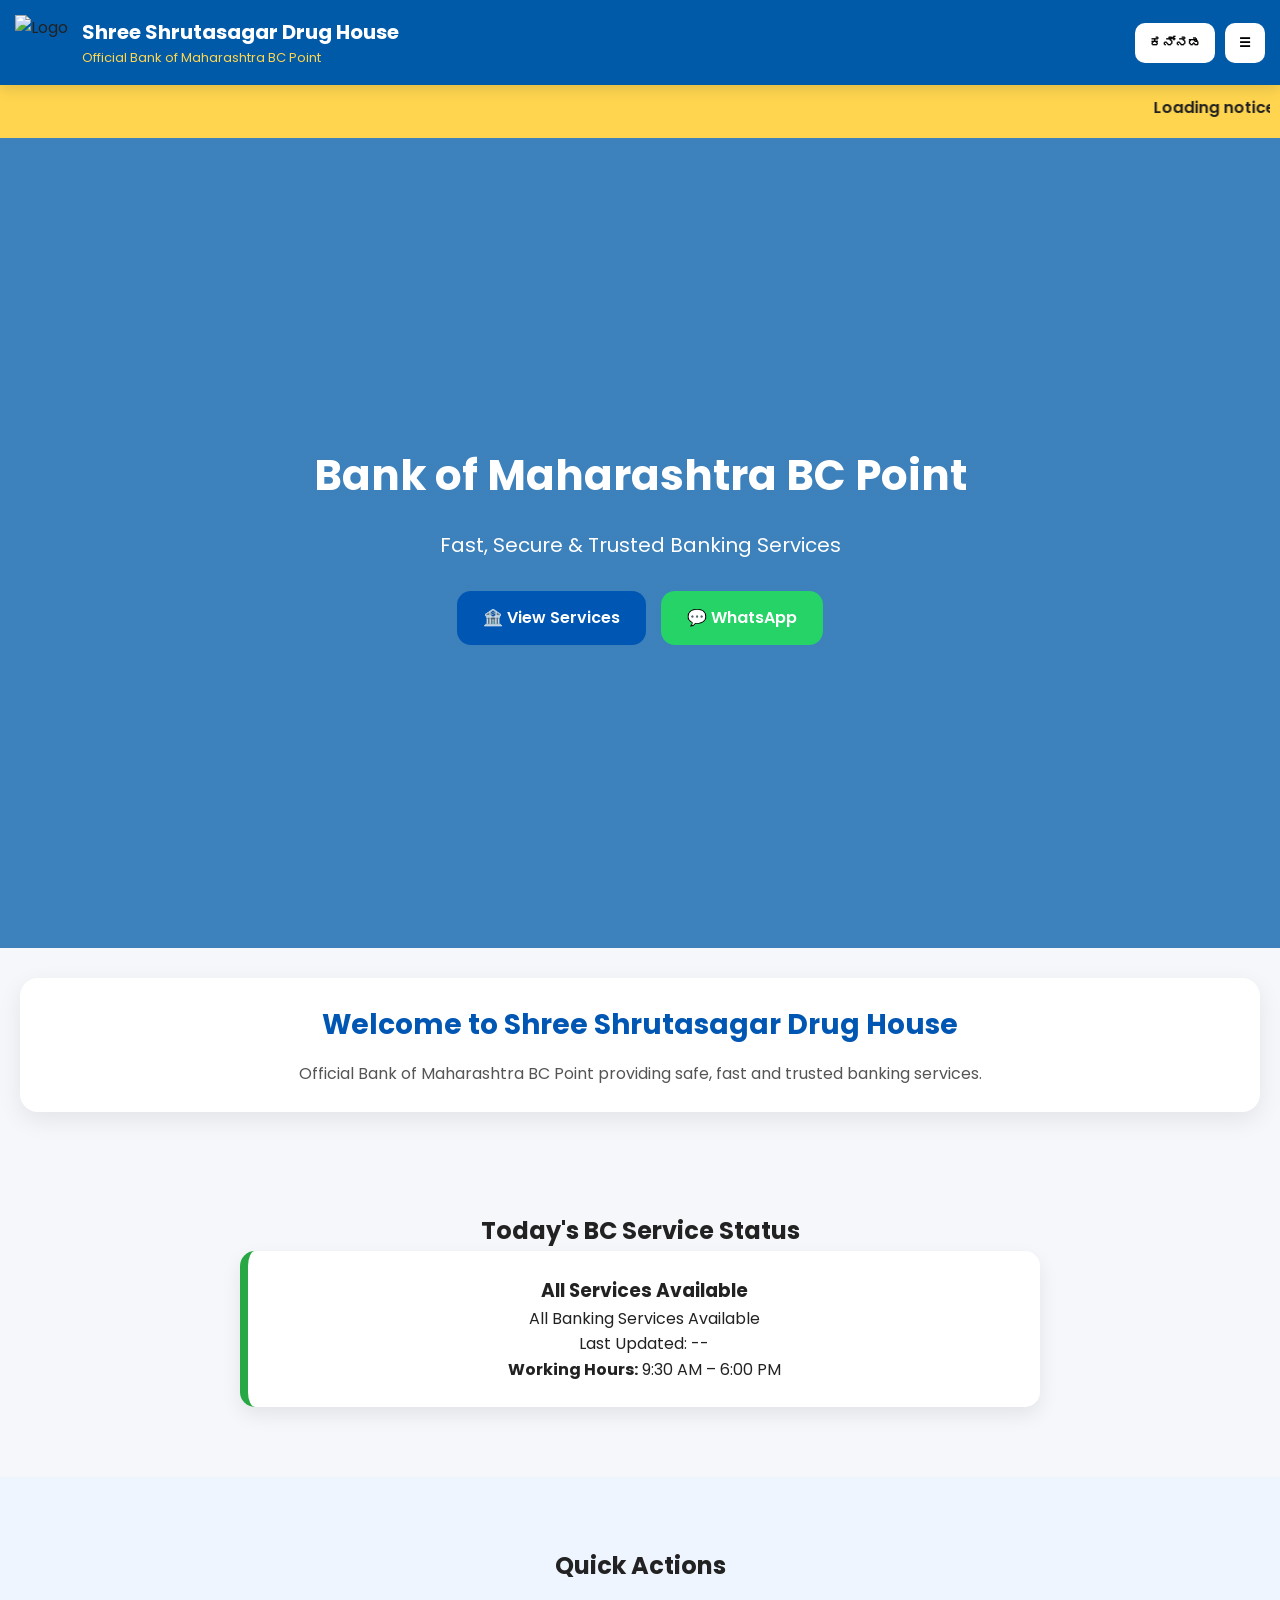
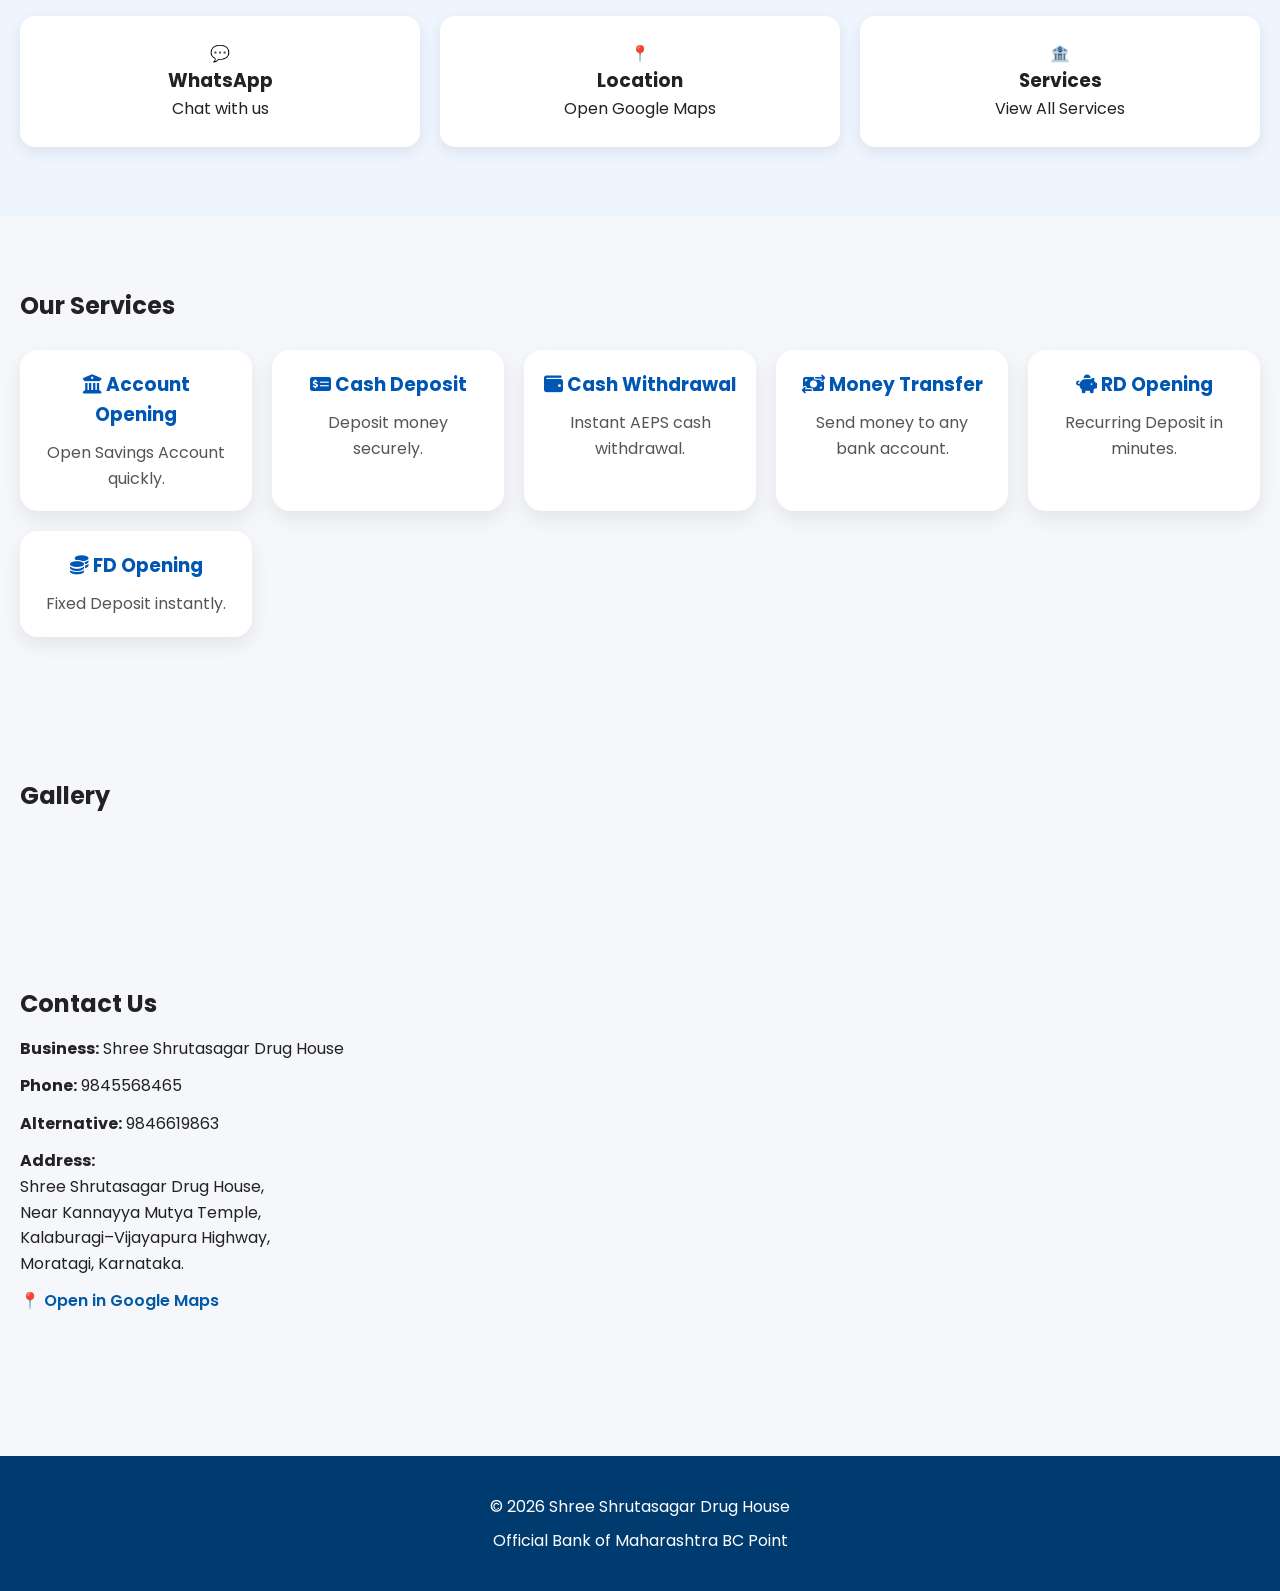
==== index.html @ 3b2e9fdb "Initial commit" ====
<!DOCTYPE html>
<html lang="en">
<head>
    <meta charset="UTF-8">
    <meta name="viewport" content="width=device-width, initial-scale=1.0">
    <title>Shree Shrutasagar Drug House | Official Bank of Maharashtra BC Point</title>
    <link rel="stylesheet" href="https://cdnjs.cloudflare.com/ajax/libs/font-awesome/6.7.2/css/all.min.css">

    <link rel="stylesheet" href="css/style.css">
<link rel="stylesheet" href="css/responsive.css">
<link rel="stylesheet" href="css/animations.css">

    <link rel="preconnect" href="https://fonts.googleapis.com">
    <link href="https://fonts.googleapis.com/css2?family=Poppins:wght@300;400;500;600;700&display=swap" rel="stylesheet">
</head>
<div id="imageModal" class="image-modal">
  <span id="closeImage">&times;</span>
  <img id="modalImage" src="" alt="">
</div>

<body>

<header>

<div class="topbar">

<div class="logo">

<img src="assets/logo/logo.png" alt="Logo">

<div>

<h2>Shree Shrutasagar Drug House</h2>

<p>Official Bank of Maharashtra BC Point</p>

</div>

</div>

<div class="right">

<button id="langBtn">ಕನ್ನಡ | English</button>

<button id="menuBtn">☰</button>

</div>

</div>

<nav id="mobileMenu">

<a href="#home" id="navHome">Home</a>

<a href="#services" id="navServices">Services</a>

<a href="#documents" id="navDocuments">Documents</a>

<a href="#updates" id="navUpdates">Updates</a>

<a href="#gallery" id="navGallery">Gallery</a>

<a href="#contact" id="navContact">Contact</a>

</nav>

</header>

<div class="notice">
    <marquee id="noticeText">Loading notice...</marquee>
</div>

<section id="home" class="hero">

<div class="hero-content">

<h1 id="heroTitle">
Open Your Bank of Maharashtra Account in Minutes
</h1>

<p id="heroSubtitle">
Savings Account • Current Account • RD • FD • AEPS Banking Services
</p>

<div class="hero-buttons">

<a href="#services" class="btn primary">
    🏦 View Services
</a>

<a href="https://wa.me/919845568465" class="btn whatsapp">
    💬 WhatsApp
</a>

</div>

</div>

</div>

</section>
<section class="welcome-card">

<h2 id="welcomeTitle">
Welcome to Shree Shrutasagar Drug House
</h2>

<p id="welcomeText">
Official Bank of Maharashtra BC Point providing safe, fast and trusted banking services.
</p>

</section>
<section class="bc-status" id="status">

<h2 id="statusTitle">Today's BC Service Status</h2>

<div class="status-card available">

<h3 id="currentStatus">Loading...</h3>

<p id="statusMessage">
Loading today's service status...
</p>
<p id="lastUpdated" class="last-updated">
    Last Updated: --
</p>

<p><strong>Working Hours:</strong> 9:30 AM – 6:00 PM</p>

</div>

</section>

<section class="quick-actions">

<h2>Quick Actions</h2>

<div class="action-grid">

<a href="https://wa.me/919845568465" class="action-card">
💬
<h3>WhatsApp</h3>
<p>Chat with us</p>
</a>

<a href="https://share.google/B1UcpadCS4UpgnGR0" class="action-card">
📍
<h3>Location</h3>
<p>Open Google Maps</p>
</a>

<a href="#services" class="action-card">
🏦
<h3>Services</h3>
<p>View All Services</p>
</a>

</div>

</section>

<section id="services">

<h2 id="servicesTitle">Our Services</h2>

<div class="service-grid">

<div class="service-card">
<h3>
    <i class="fa-solid fa-building-columns"></i>
    <span id="accountOpening">Account Opening</span>
</h3>
<p id="accountOpeningDesc">Open Savings Account quickly.</p>
</div>

<div class="service-card">
    <h3>
    <i class="fa-solid fa-money-check-dollar"></i>
    <span id="cashDeposit">Cash Deposit</span>
</h3>
<p id="cashDepositDesc">Deposit money securely.</p>
</div>

<div class="service-card">
<h3>
    <i class="fa-solid fa-wallet"></i>
    <span id="cashWithdrawal">Cash Withdrawal</span>
</h3>
<p id="cashWithdrawalDesc">Instant AEPS cash withdrawal.</p>
</div>

<div class="service-card">
<h3>
    <i class="fa-solid fa-money-bill-transfer"></i>
    <span id="moneyTransfer">Money Transfer</span>
</h3>
<p id="moneyTransferDesc">Transfer money anywhere in India.</p>
</div>

<div class="service-card">
<h3>
    <i class="fa-solid fa-piggy-bank"></i>
    <span id="rdOpening">RD Opening</span>
</h3>
<p id="rdOpeningDesc">Recurring Deposit in minutes.</p>
</div>

<div class="service-card">
<h3>
    <i class="fa-solid fa-coins"></i>
    <span id="fdOpening">FD Opening</span>
</h3>
<p id="fdOpeningDesc">Fixed Deposit instantly.</p>
</div>

</div>

</section>

<section id="gallery">
    <h2>Gallery</h2>

    <div class="gallery-grid" id="galleryList">
        <!-- Images will load automatically -->
    </div>
</section>

</section>

<section id="contact">

<h2>Contact Us</h2>

<p><strong>Business:</strong> Shree Shrutasagar Drug House</p>

<p><strong>Phone:</strong> 9845568465</p>

<p><strong>Alternative:</strong> 9846619863</p>

<p><strong>Address:</strong><br>
Shree Shrutasagar Drug House,<br>
Near Kannayya Mutya Temple,<br>
Kalaburagi–Vijayapura Highway,<br>
Moratagi, Karnataka.
</p>

<p>
<a href="https://share.google/B1UcpadCS4UpgnGR0" target="_blank">
📍 Open in Google Maps
</a>
</p>

</section>

<footer>

<p>
© 2026 Shree Shrutasagar Drug House
</p>

<p>
Official Bank of Maharashtra BC Point
</p>

</footer>
<!-- Status Alert Popup -->
<div id="statusPopup" class="status-popup hidden">
    <div class="status-popup-box">
        <h2 id="popupTitle">Status Update</h2>
        <p id="popupMessage">Loading...</p>

        <button id="closePopupBtn">
            OK
        </button>
    </div>
</div>
<script src="js/cloudinary.js"></script>
<script src="js/app.js"></script>
<script type="module" src="js/index.js"></script>
<script type="module" src="js/gallery.js"></script>
<script src="js/language.js"></script>

</body>

</html>
---- css/style.css ----
/* ========= RESET ========= */

*{
margin:0;
padding:0;
box-sizing:border-box;
font-family:'Poppins',sans-serif;
}

html{
scroll-behavior:smooth;
}

body{
background:#f5f7fb;
color:#222;
line-height:1.6;
}

/* ========= CONTAINER ========= */

.container{
width:92%;
max-width:1200px;
margin:auto;
}

/* ========= HEADER ========= */

header{
position:sticky;
top:0;
z-index:1000;
background:#005AA7;
box-shadow:0 2px 15px rgba(0,0,0,.15);
}

.topbar{
display:flex;
justify-content:space-between;
align-items:center;
padding:15px;
}

.logo{
display:flex;
align-items:center;
gap:12px;
}

.logo img{
width:55px;
height:55px;
object-fit:contain;
}

.logo h2{
color:white;
font-size:20px;
font-weight:700;
}

.logo p{
color:#FFD54F;
font-size:13px;
}

.right{
display:flex;
gap:10px;
align-items:center;
}

#langBtn,
#menuBtn{

background:white;
border:none;
padding:10px 14px;
border-radius:10px;
cursor:pointer;
font-weight:600;

}

#mobileMenu{

display:none;
background:#004B8D;

}

#mobileMenu a{

display:block;
padding:16px;
color:white;
text-decoration:none;
border-bottom:1px solid rgba(255,255,255,.1);

}

#mobileMenu a:hover{

background:#0069C0;

}

/* ========= NOTICE ========= */

.notice{

background:#FFD54F;
padding:10px;
font-weight:600;

}
/* ========= HERO ========= */

.hero{
background:linear-gradient(rgba(0,90,167,.75),rgba(0,90,167,.75)),
url("../assets/banners/hero.jpg");
background-size:cover;
background-position:center;
min-height:90vh;
display:flex;
align-items:center;
justify-content:center;
text-align:center;
padding:30px;
}

.hero-content{
max-width:800px;
color:#fff;
}

.hero h1{
font-size:42px;
margin-bottom:20px;
font-weight:700;
}

.hero p{
font-size:20px;
margin-bottom:30px;
}

.hero-buttons{
display:flex;
justify-content:center;
gap:15px;
flex-wrap:wrap;
}

.btn{
display:inline-block;
padding:14px 30px;
border-radius:10px;
background:#FFD54F;
color:#000;
text-decoration:none;
font-weight:600;
transition:.3s;
}

.btn:hover{
transform:translateY(-3px);
}

.whatsapp{
background:#25D366;
color:#fff;
}

/* ========= BC STATUS ========= */

.bc-status{
padding:70px 20px;
text-align:center;
}

.status-card{
max-width:800px;
margin:auto;
padding:25px;
border-radius:15px;
background:#fff;
box-shadow:0 8px 20px rgba(0,0,0,.08);
}

.available{
border-left:8px solid #28a745;
}

/* ========= QUICK ACTIONS ========= */

.quick-actions{
padding:70px 20px;
background:#eef5ff;
text-align:center;
}

.action-grid{
display:grid;
grid-template-columns:repeat(auto-fit,minmax(180px,1fr));
gap:20px;
margin-top:30px;
}

.action-card{
background:#fff;
padding:25px;
border-radius:15px;
text-decoration:none;
color:#222;
box-shadow:0 5px 15px rgba(0,0,0,.08);
transition:.3s;
}

.action-card:hover{
transform:translateY(-5px);
}

/* ========= SERVICES ========= */

#services{
padding:70px 20px;
}

.service-grid{
display:grid;
grid-template-columns:repeat(auto-fit,minmax(220px,1fr));
gap:20px;
margin-top:30px;
}

.service-card{
background:#fff;
padding:25px;
border-radius:15px;
text-align:center;
box-shadow:0 5px 15px rgba(0,0,0,.08);
transition:.3s;
}

.service-card:hover{
transform:translateY(-5px);
}
/* ========= DOCUMENTS ========= */

#documents,
#updates,
#gallery,
#contact{
padding:70px 20px;
}

.document-grid{
display:grid;
grid-template-columns:repeat(auto-fit,minmax(250px,1fr));
gap:20px;
margin-top:30px;
}

.document-card,
.update-card{
background:#fff;
padding:25px;
border-radius:15px;
box-shadow:0 5px 15px rgba(0,0,0,.08);
}

.document-card ul{
margin-top:15px;
padding-left:20px;
}

.document-card li{
margin:8px 0;
}

/* ========= GALLERY ========= */

.gallery-grid{
display:grid;
grid-template-columns:repeat(auto-fit,minmax(220px,1fr));
gap:20px;
margin-top:30px;
}

.gallery-grid img{
    width:100%;
    height:auto;
    max-height:500px;
    object-fit:contain;
    border-radius:15px;
    box-shadow:0 5px 15px rgba(0,0,0,.1);
    display:block;
}

/* ========= CONTACT ========= */

#contact p{
margin:12px 0;
}

#contact a{
color:#005AA7;
font-weight:600;
text-decoration:none;
}

/* ========= FOOTER ========= */

footer{
background:#003B70;
color:#fff;
text-align:center;
padding:30px 20px;
margin-top:60px;
}

footer p{
margin:8px 0;
}
.status-green{
    border-left:8px solid #22c55e;
}

.status-yellow{
    border-left:8px solid #facc15;
}

.status-red{
    border-left:8px solid #ef4444;
}

.status-darkred{
    border-left:8px solid #991b1b;
}
.status-blue{
    border-left:8px solid #2563eb;
    background:#eff6ff;
}
/* ===== Status Popup ===== */

.status-popup{
    position:fixed;
    top:0;
    left:0;
    width:100%;
    height:100%;
    background:rgba(0,0,0,.45);
    display:flex;
    justify-content:center;
    align-items:center;
    z-index:9999;
}

.hidden{
    display:none;
}

.status-popup-box{
    width:90%;
    max-width:420px;
    background:#fff;
    border-radius:16px;
    padding:25px;
    text-align:center;
    box-shadow:0 15px 40px rgba(0,0,0,.25);
    animation:popup .3s ease;
}

.status-popup-box h2{
    margin-bottom:12px;
    color:#0b5ed7;
}

.status-popup-box p{
    line-height:1.6;
    margin-bottom:20px;
}

.status-popup-box button{
    background:#0b5ed7;
    color:#fff;
    border:none;
    padding:12px 24px;
    border-radius:10px;
    cursor:pointer;
    font-size:16px;
}

.status-popup-box button:hover{
    opacity:.9;
}

@keyframes popup{
    from{
        transform:scale(.8);
        opacity:0;
    }
    to{
        transform:scale(1);
        opacity:1;
    }
}
.image-modal{
    display:none;
    position:fixed;
    inset:0;
    background:rgba(0,0,0,.9);
    z-index:9999;
    justify-content:center;
    align-items:center;
}

.image-modal img{
    max-width:95%;
    max-height:95%;
    border-radius:10px;
}

#closeImage{
    position:absolute;
    top:20px;
    right:25px;
    color:#fff;
    font-size:40px;
    cursor:pointer;
}
.hero-buttons{
    display:flex;
    gap:15px;
    justify-content:center;
    flex-wrap:wrap;
    margin-top:25px;
}

.btn{
    display:inline-block;
    padding:14px 26px;
    border-radius:14px;
    text-decoration:none;
    font-weight:600;
    transition:.3s;
}

.primary{
    background:#0056b3;
    color:#fff;
}

.whatsapp{
    background:#25D366;
    color:#fff;
}

.btn:hover{
    transform:translateY(-3px);
    box-shadow:0 10px 25px rgba(0,0,0,.15);
}
.welcome-card{
    background:#ffffff;
    margin:30px 20px;
    padding:25px;
    border-radius:18px;
    text-align:center;
    box-shadow:0 8px 25px rgba(0,0,0,.08);
}

.welcome-card h2{
    color:#0056b3;
    margin-bottom:12px;
    font-size:28px;
}

.welcome-card p{
    color:#555;
    line-height:1.7;
    font-size:16px;
}
.service-grid{
display:grid;
grid-template-columns:repeat(auto-fit,minmax(220px,1fr));
gap:20px;
margin-top:25px;
}

.service-card{
background:#fff;
padding:20px;
border-radius:18px;
box-shadow:0 8px 20px rgba(0,0,0,.08);
transition:.3s;
}

.service-card:hover{
transform:translateY(-6px);
}

.service-card h3{
color:#0056b3;
margin-bottom:10px;
}

.service-card p{
color:#555;
line-height:1.6;
}
.change-password-card{
    background:#fff;
    padding:20px;
    border-radius:12px;
    margin-top:25px;
}

.change-password-card input{
    width:100%;
    padding:12px;
    margin:12px 0;
}

.change-password-card button{
    width:100%;
    padding:12px;
    background:#0d6efd;
    color:#fff;
    border:none;
    border-radius:8px;
    cursor:pointer;
}

#logoutBtn{
    background:#dc3545;
    color:#fff;
    border:none;
    padding:10px 18px;
    border-radius:8px;
    cursor:pointer;
}
---- css/responsive.css ----
/* Mobile */

@media (max-width:768px){

.topbar{
padding:12px;
}

.logo h2{
font-size:18px;
}

.logo p{
font-size:11px;
}

.hero h1{
font-size:32px;
}

.hero p{
font-size:17px;
}

.hero-buttons{
flex-direction:column;
}

.btn{
width:100%;
max-width:300px;
margin:auto;
}

.action-grid,
.service-grid,
.document-grid,
.gallery-grid{
grid-template-columns:1fr;
}

.status-card{
padding:20px;
}

}
---- css/animations.css ----
*{
transition:.3s ease;
}

.service-card:hover,
.action-card:hover,
.document-card:hover,
.update-card:hover{

transform:translateY(-6px);

}

.btn:hover{

transform:scale(1.05);

}

.gallery-grid img:hover{

transform:scale(1.03);

}
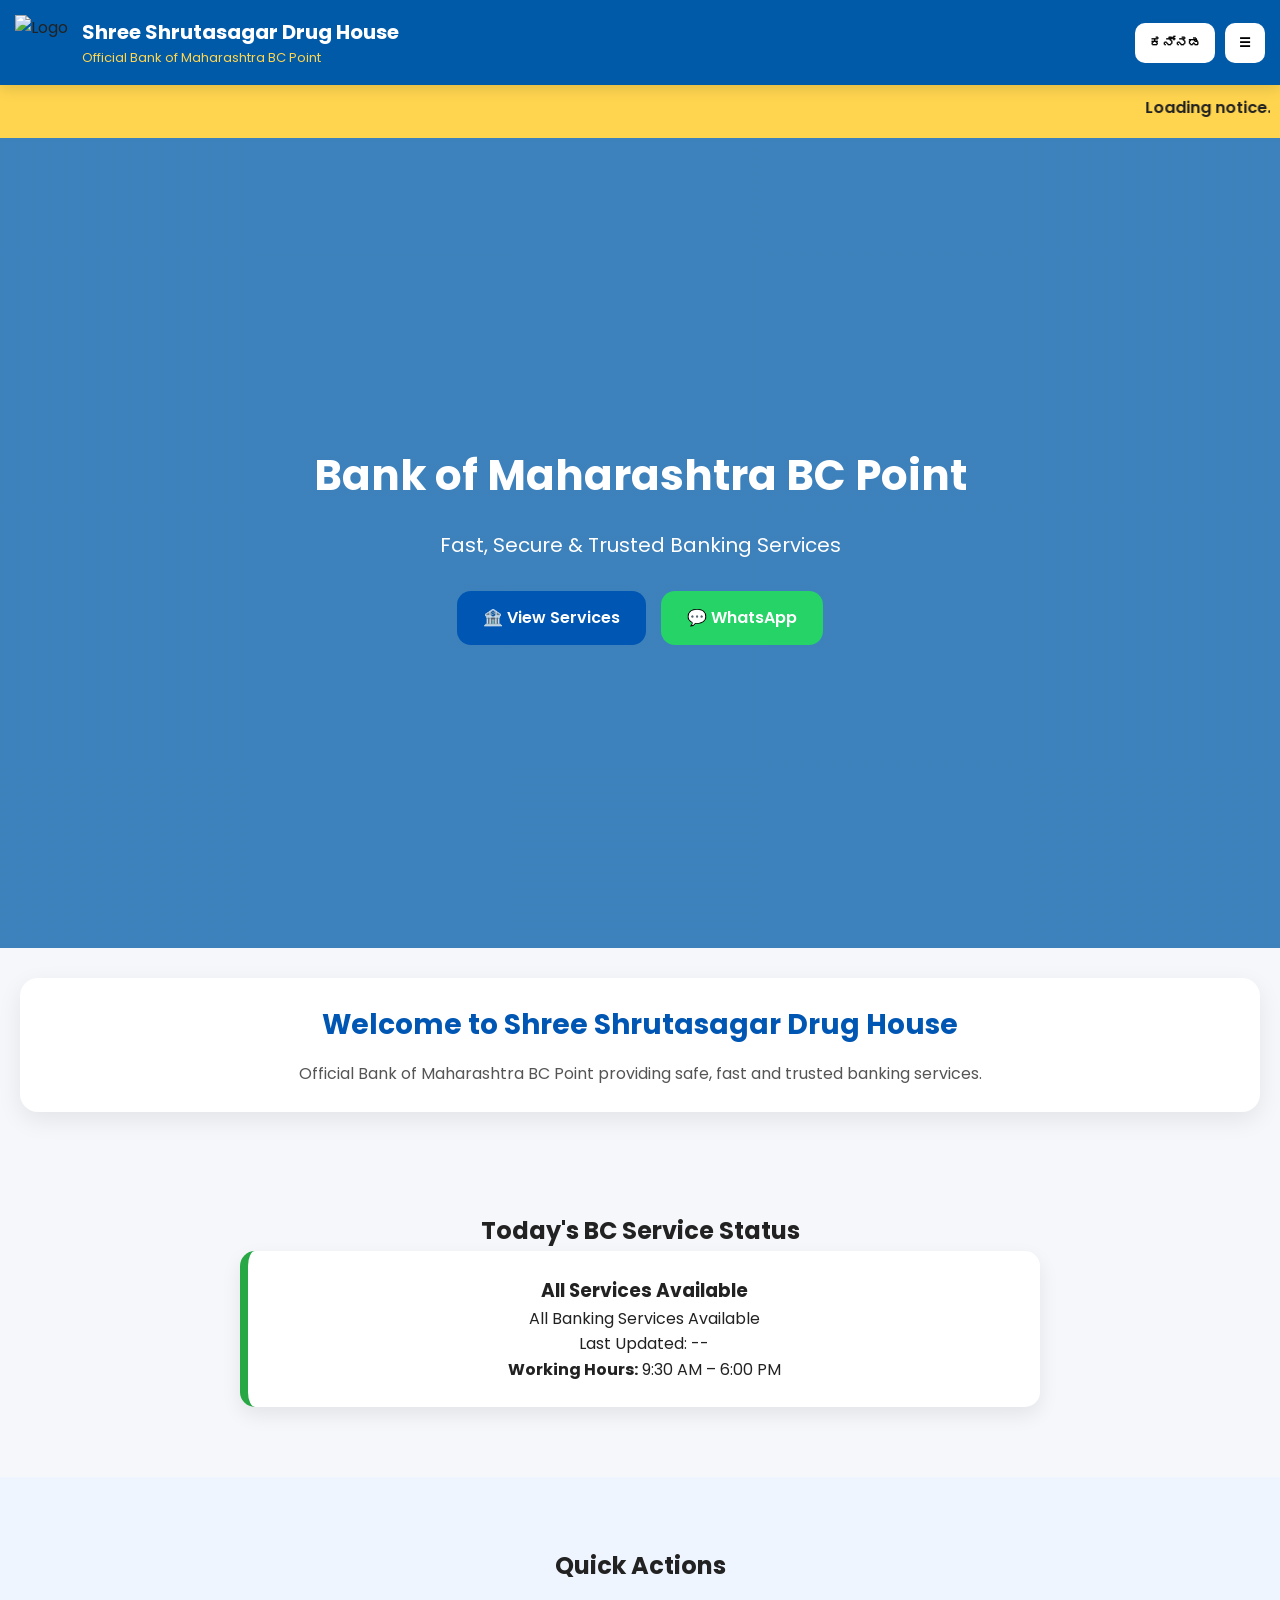
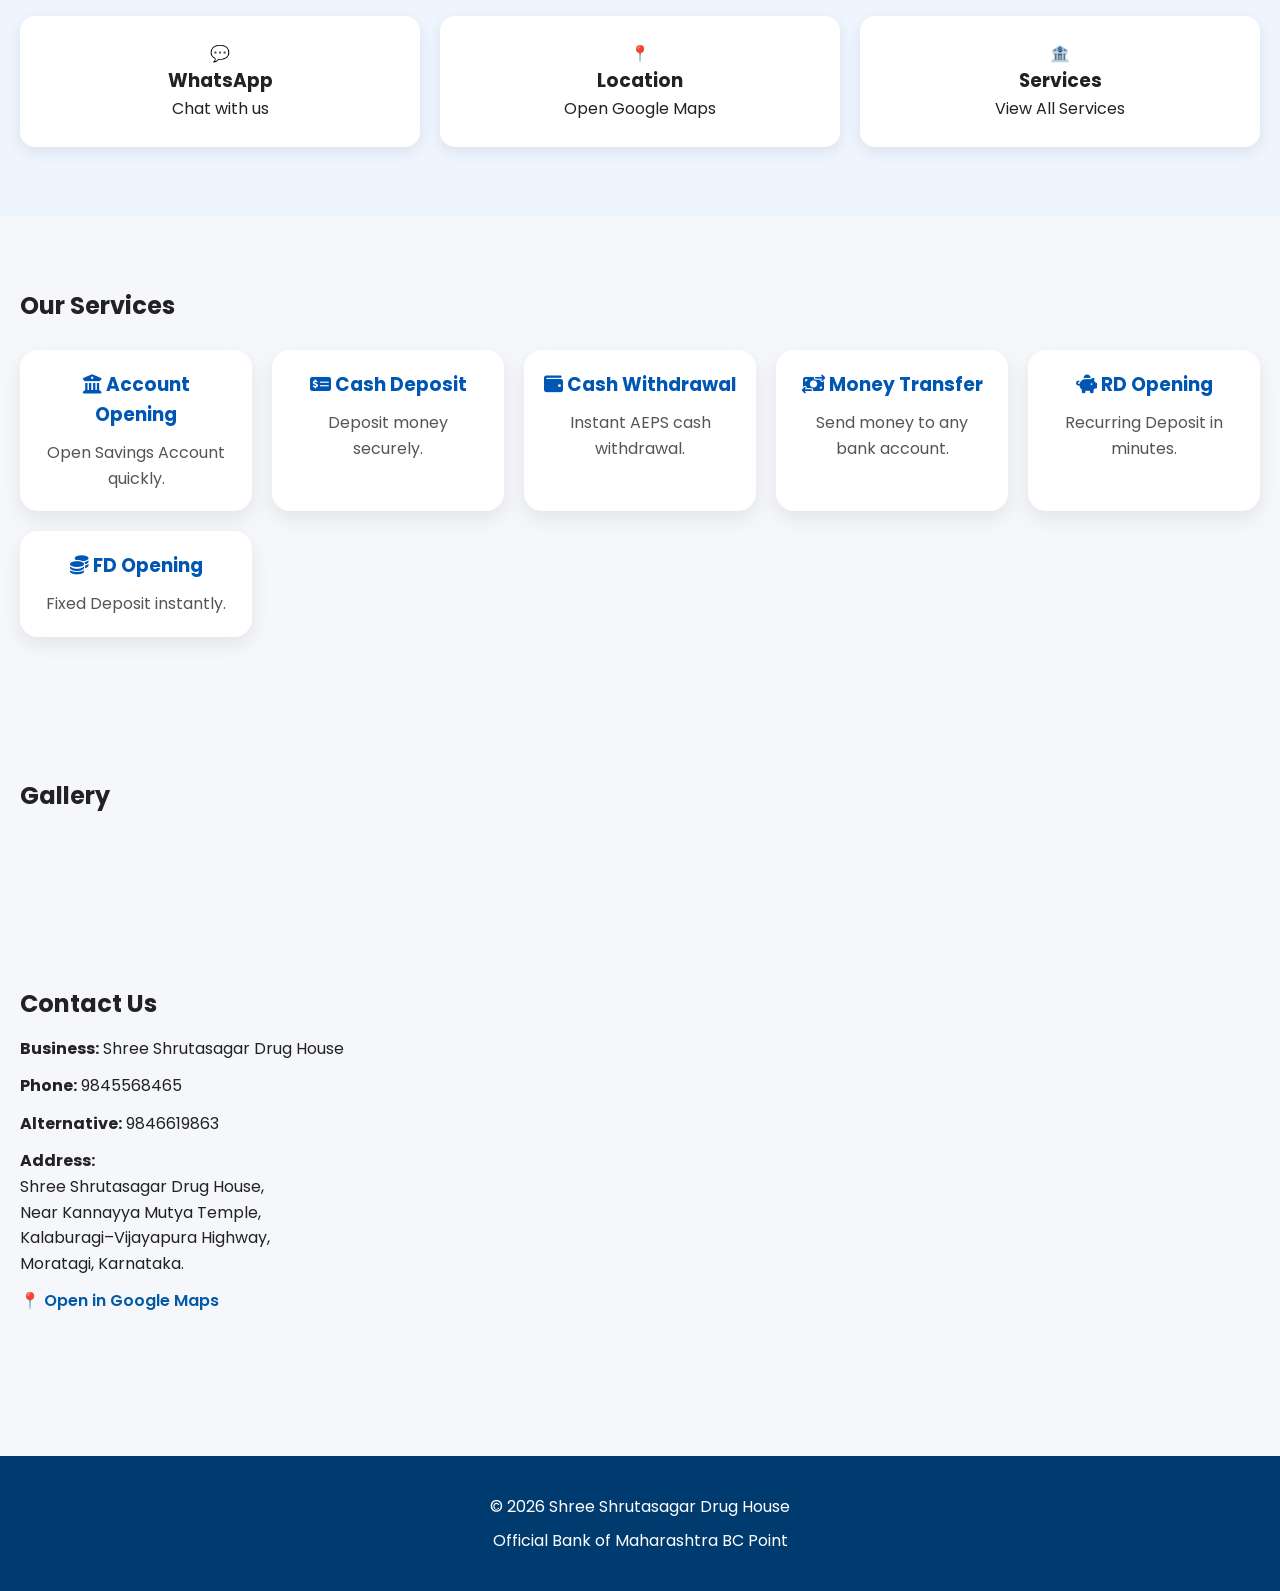
==== commit 3c577565: "Added PWA support" ====
--- a/index.html
+++ b/index.html
@@ -12,6 +12,9 @@
 
     <link rel="preconnect" href="https://fonts.googleapis.com">
     <link href="https://fonts.googleapis.com/css2?family=Poppins:wght@300;400;500;600;700&display=swap" rel="stylesheet">
+    <link rel="manifest" href="manifest.json">
+<meta name="theme-color" content="#0056b3">
+<link rel="apple-touch-icon" href="assets/logo/icon-192.png">
 </head>
 <div id="imageModal" class="image-modal">
   <span id="closeImage">&times;</span>
@@ -279,7 +282,15 @@
 <script type="module" src="js/index.js"></script>
 <script type="module" src="js/gallery.js"></script>
 <script src="js/language.js"></script>
-
+<script>
+if ("serviceWorker" in navigator) {
+  window.addEventListener("load", () => {
+    navigator.serviceWorker.register("service-worker.js")
+      .then(() => console.log("Service Worker Registered"))
+      .catch(err => console.log("Service Worker Error:", err));
+  });
+}
+</script>
 </body>
 
 </html>
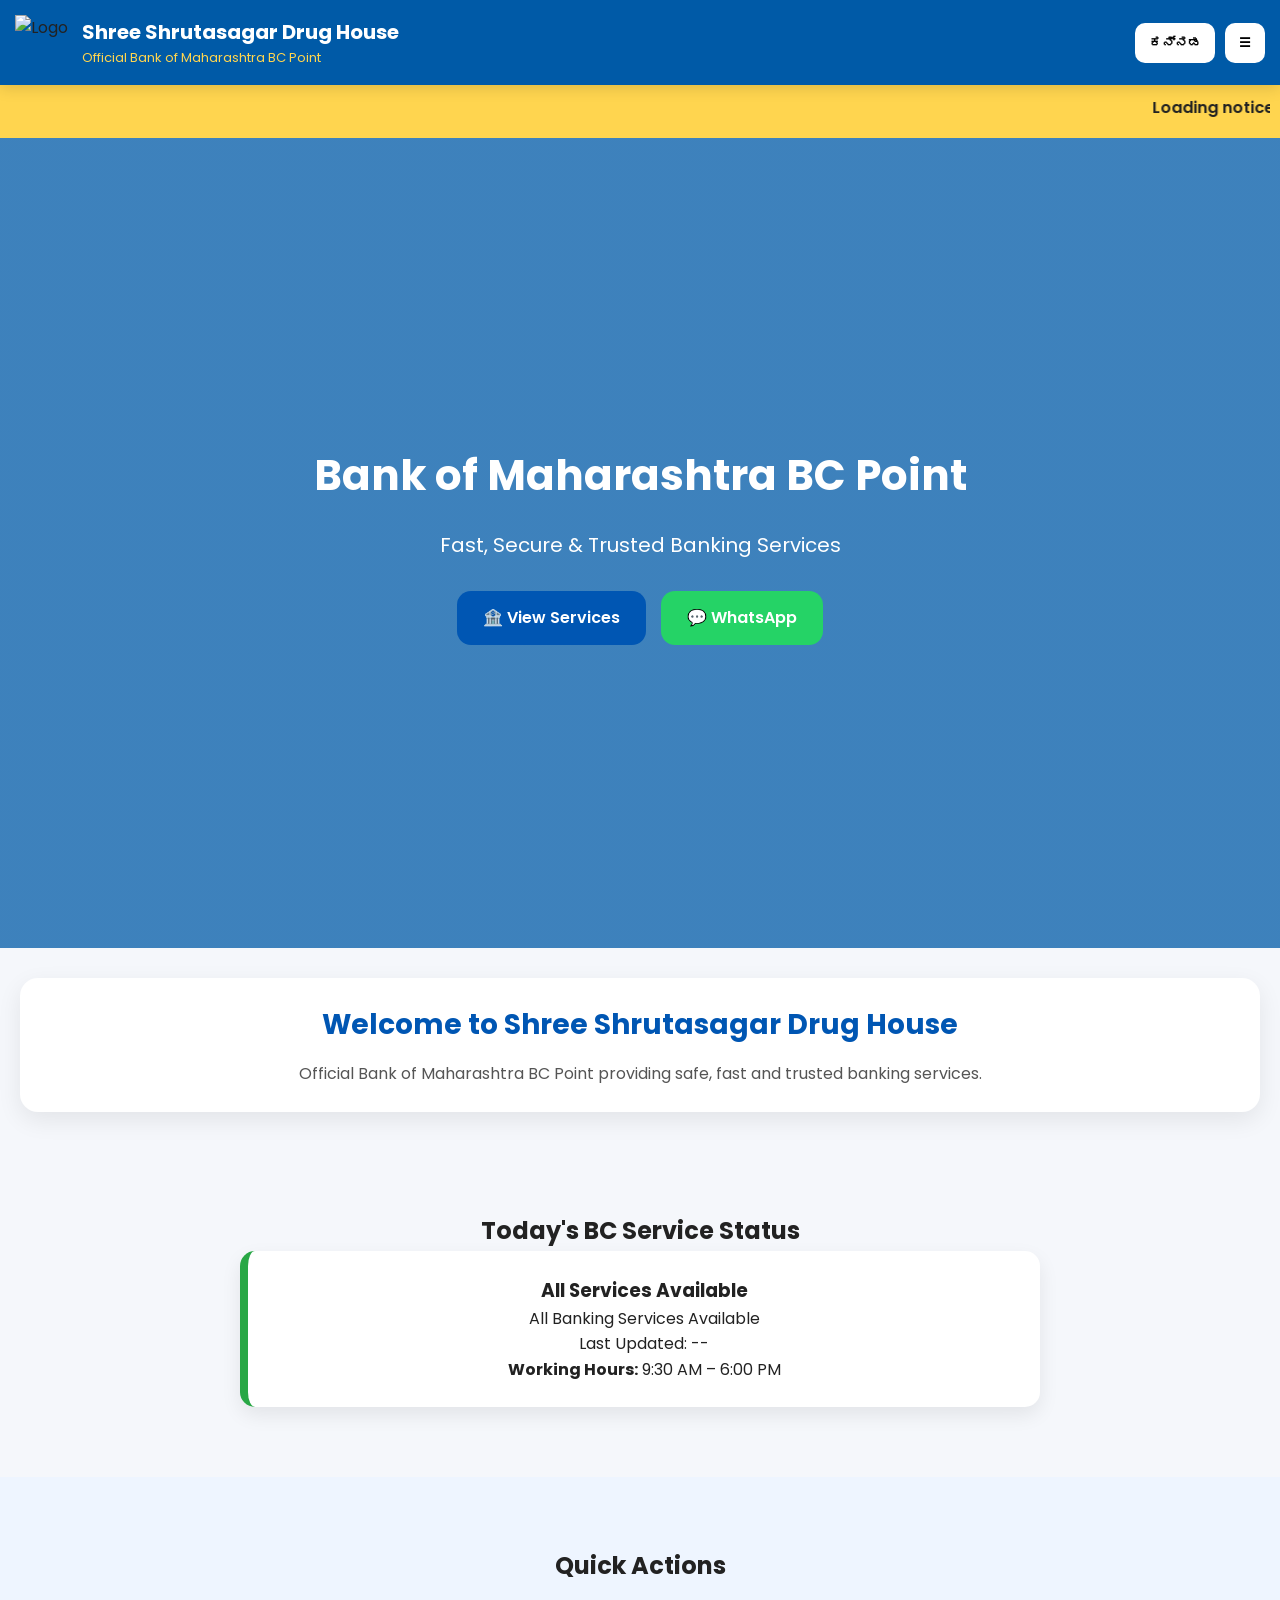
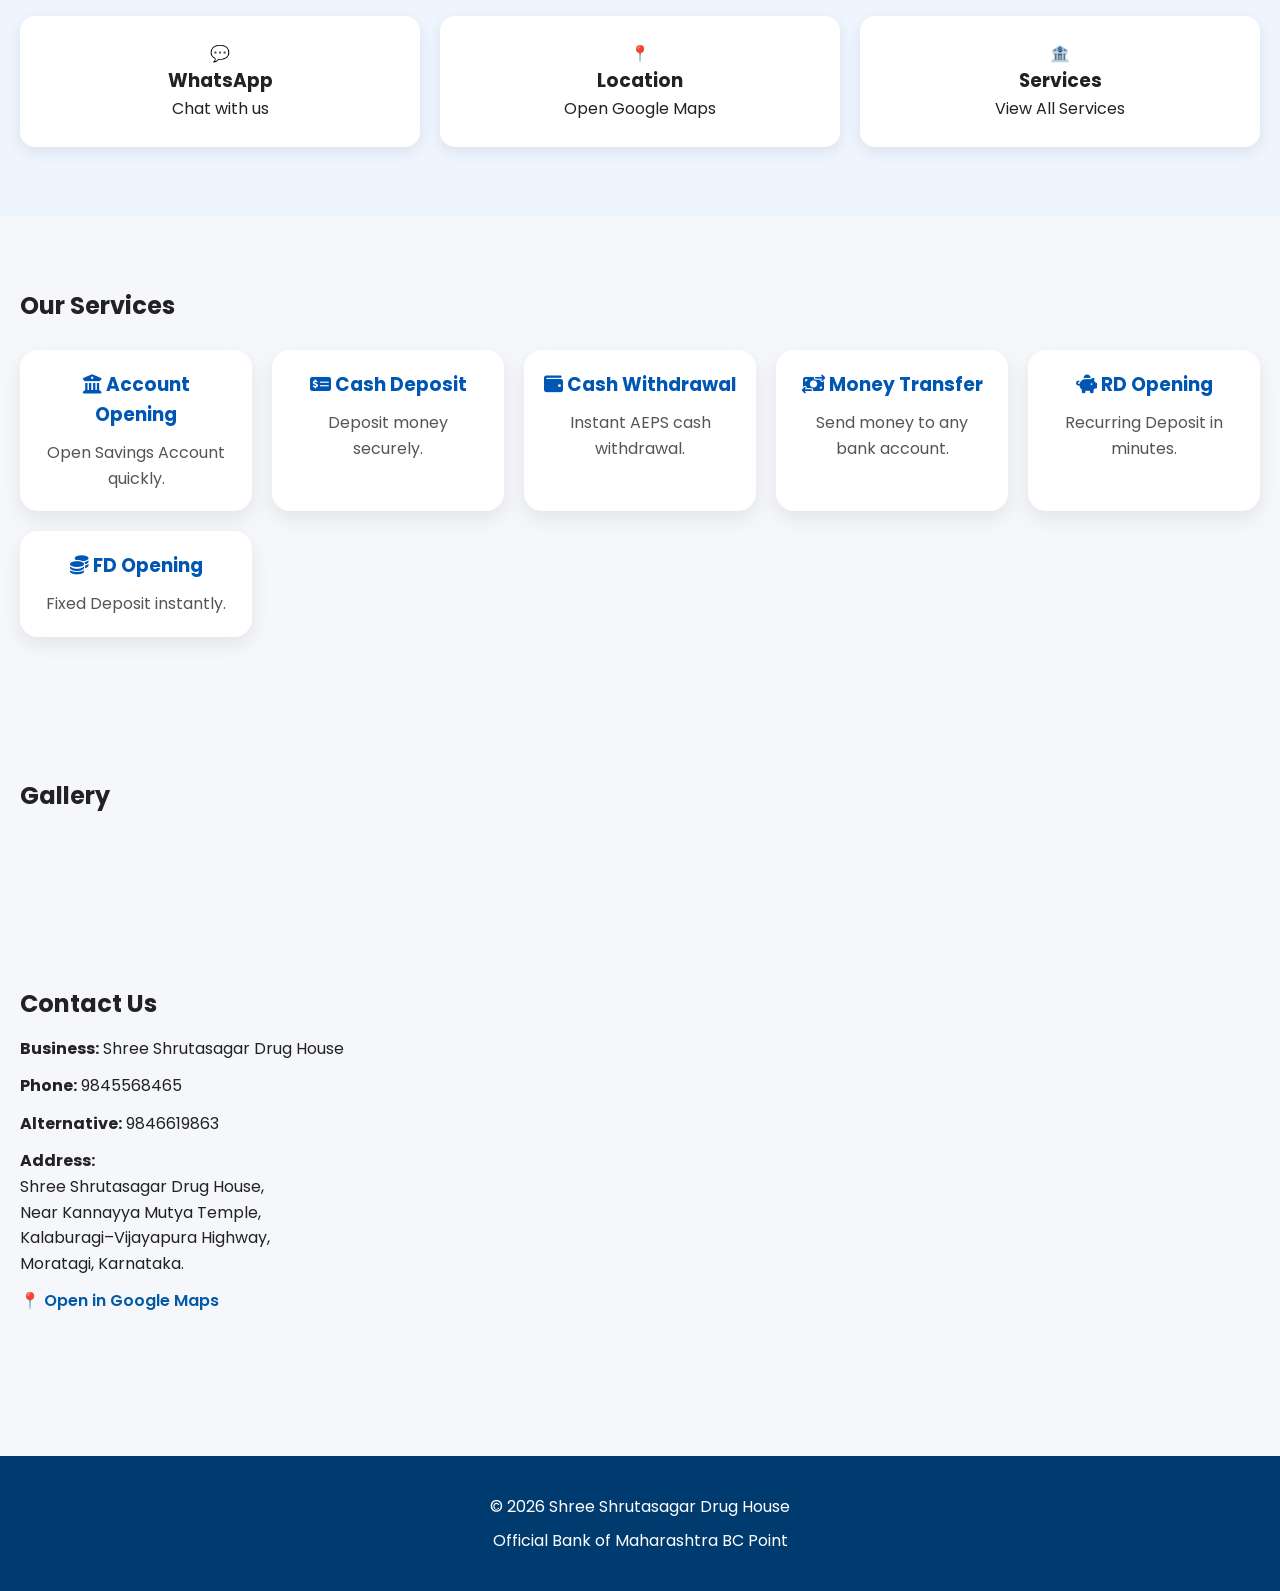
==== commit fb003211: "Added editable website settings" ====
--- a/index.html
+++ b/index.html
@@ -104,13 +104,9 @@
 </section>
 <section class="welcome-card">
 
-<h2 id="welcomeTitle">
-Welcome to Shree Shrutasagar Drug House
-</h2>
-
-<p id="welcomeText">
-Official Bank of Maharashtra BC Point providing safe, fast and trusted banking services.
-</p>
+<h2 id="welcomeTitle"></h2>
+
+<p id="welcomeText"></p>
 
 </section>
 <section class="bc-status" id="status">
@@ -291,6 +287,13 @@
   });
 }
 </script>
+<script>
+document.getElementById("welcomeTitle").textContent =
+localStorage.getItem("siteName") || "Welcome to Shree Shrutasagar Drug House";
+
+document.getElementById("welcomeText").textContent =
+localStorage.getItem("siteSubtitle") || "Official Bank of Maharashtra BC Point providing safe, fast and trusted banking services.";
+</script>
 </body>
 
 </html>
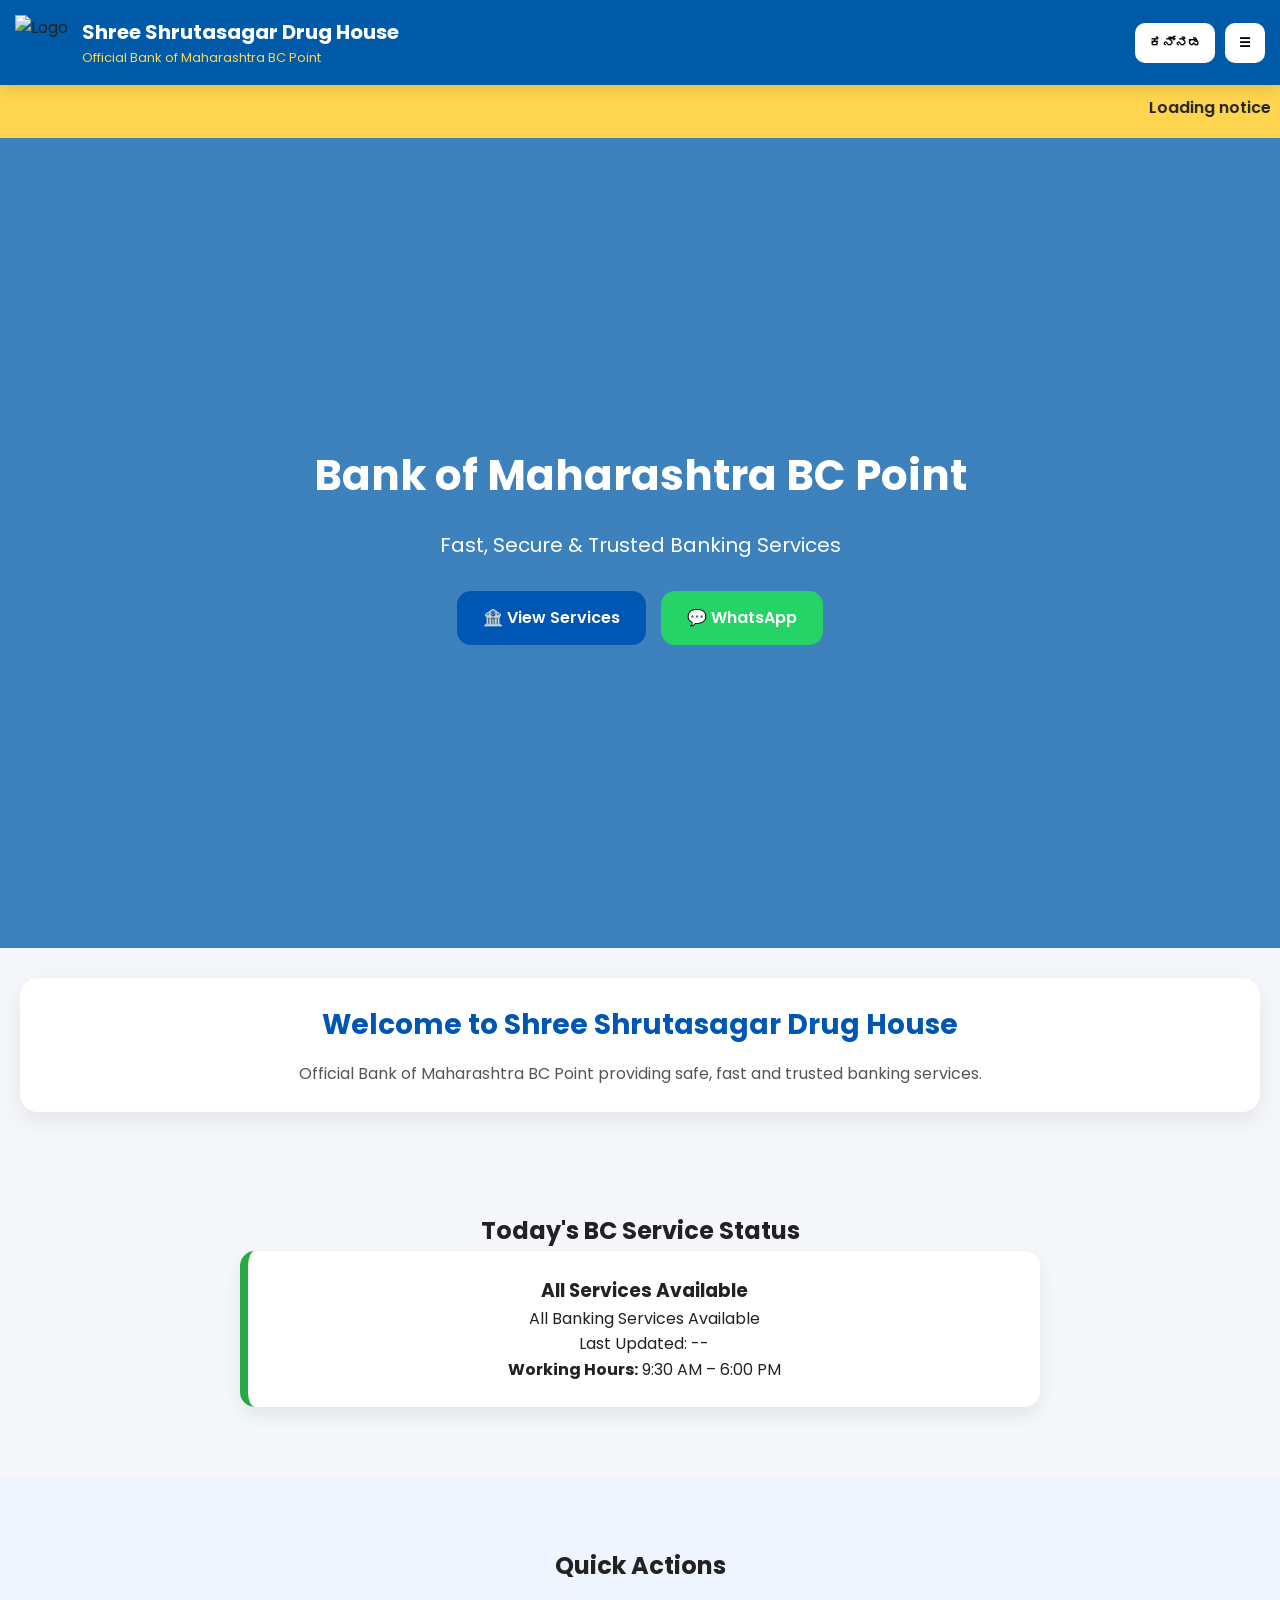
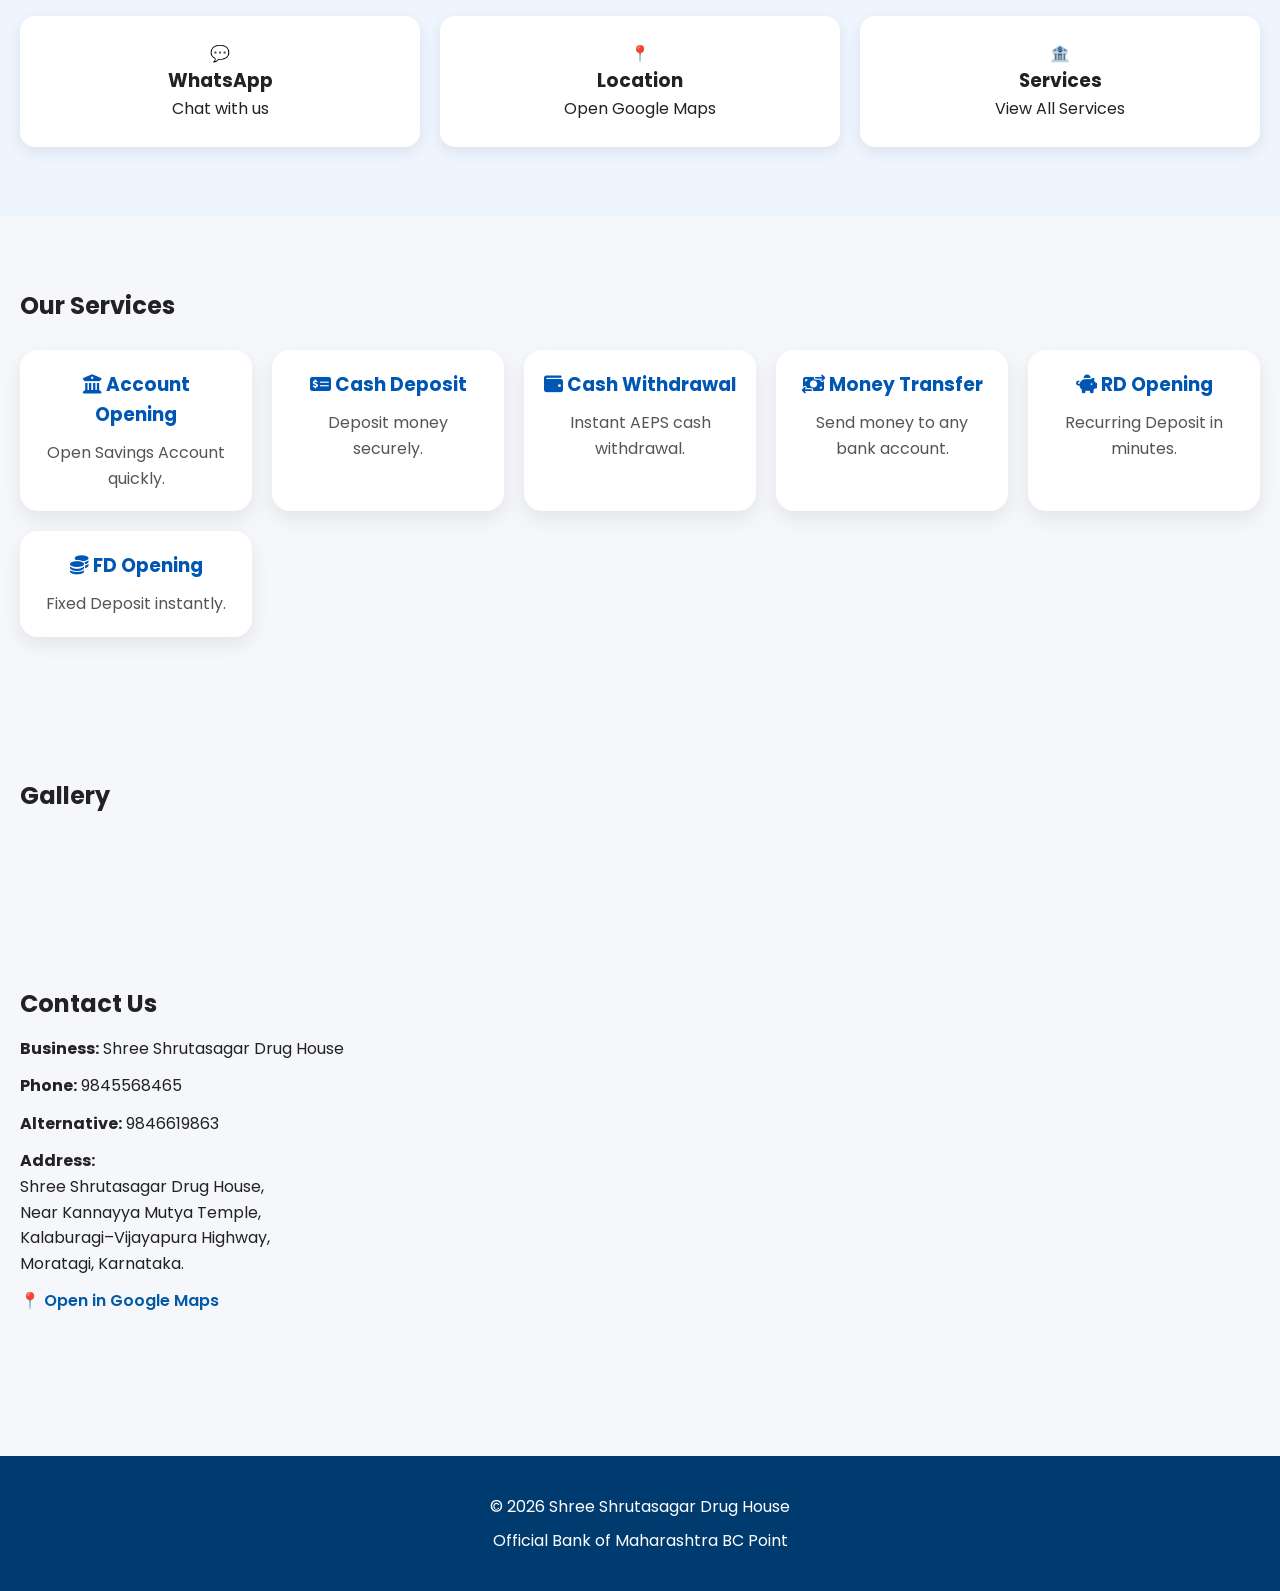
==== commit 09cf5ff1: "Connected header settings" ====
--- a/index.html
+++ b/index.html
@@ -33,9 +33,9 @@
 
 <div>
 
-<h2>Shree Shrutasagar Drug House</h2>
-
-<p>Official Bank of Maharashtra BC Point</p>
+<h2 id="siteHeaderName"></h2>
+
+<p id="siteHeaderSubtitle"></p>
 
 </div>
 
@@ -293,6 +293,11 @@
 
 document.getElementById("welcomeText").textContent =
 localStorage.getItem("siteSubtitle") || "Official Bank of Maharashtra BC Point providing safe, fast and trusted banking services.";
+document.getElementById("siteHeaderName").textContent =
+localStorage.getItem("siteName") || "Shree Shrutasagar Drug House";
+
+document.getElementById("siteHeaderSubtitle").textContent =
+localStorage.getItem("siteSubtitle") || "Official Bank of Maharashtra BC Point";
 </script>
 </body>
 
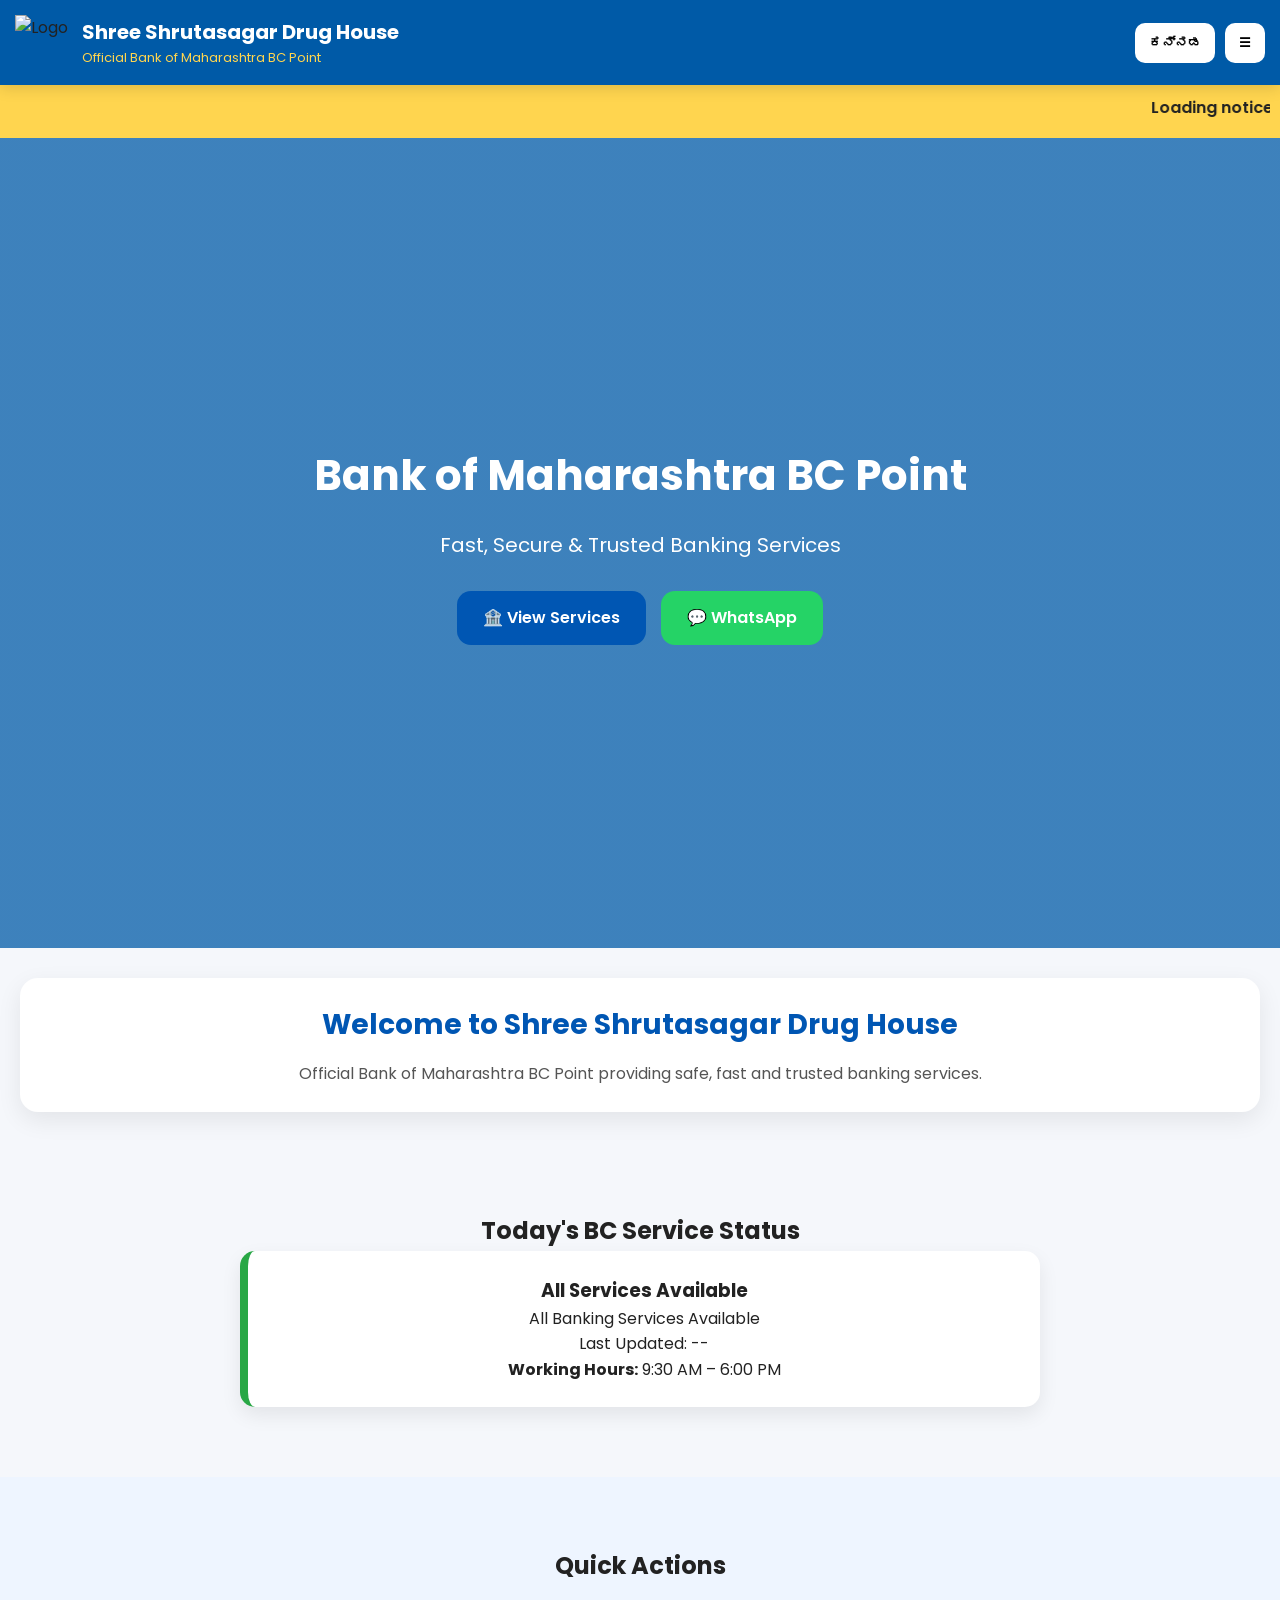
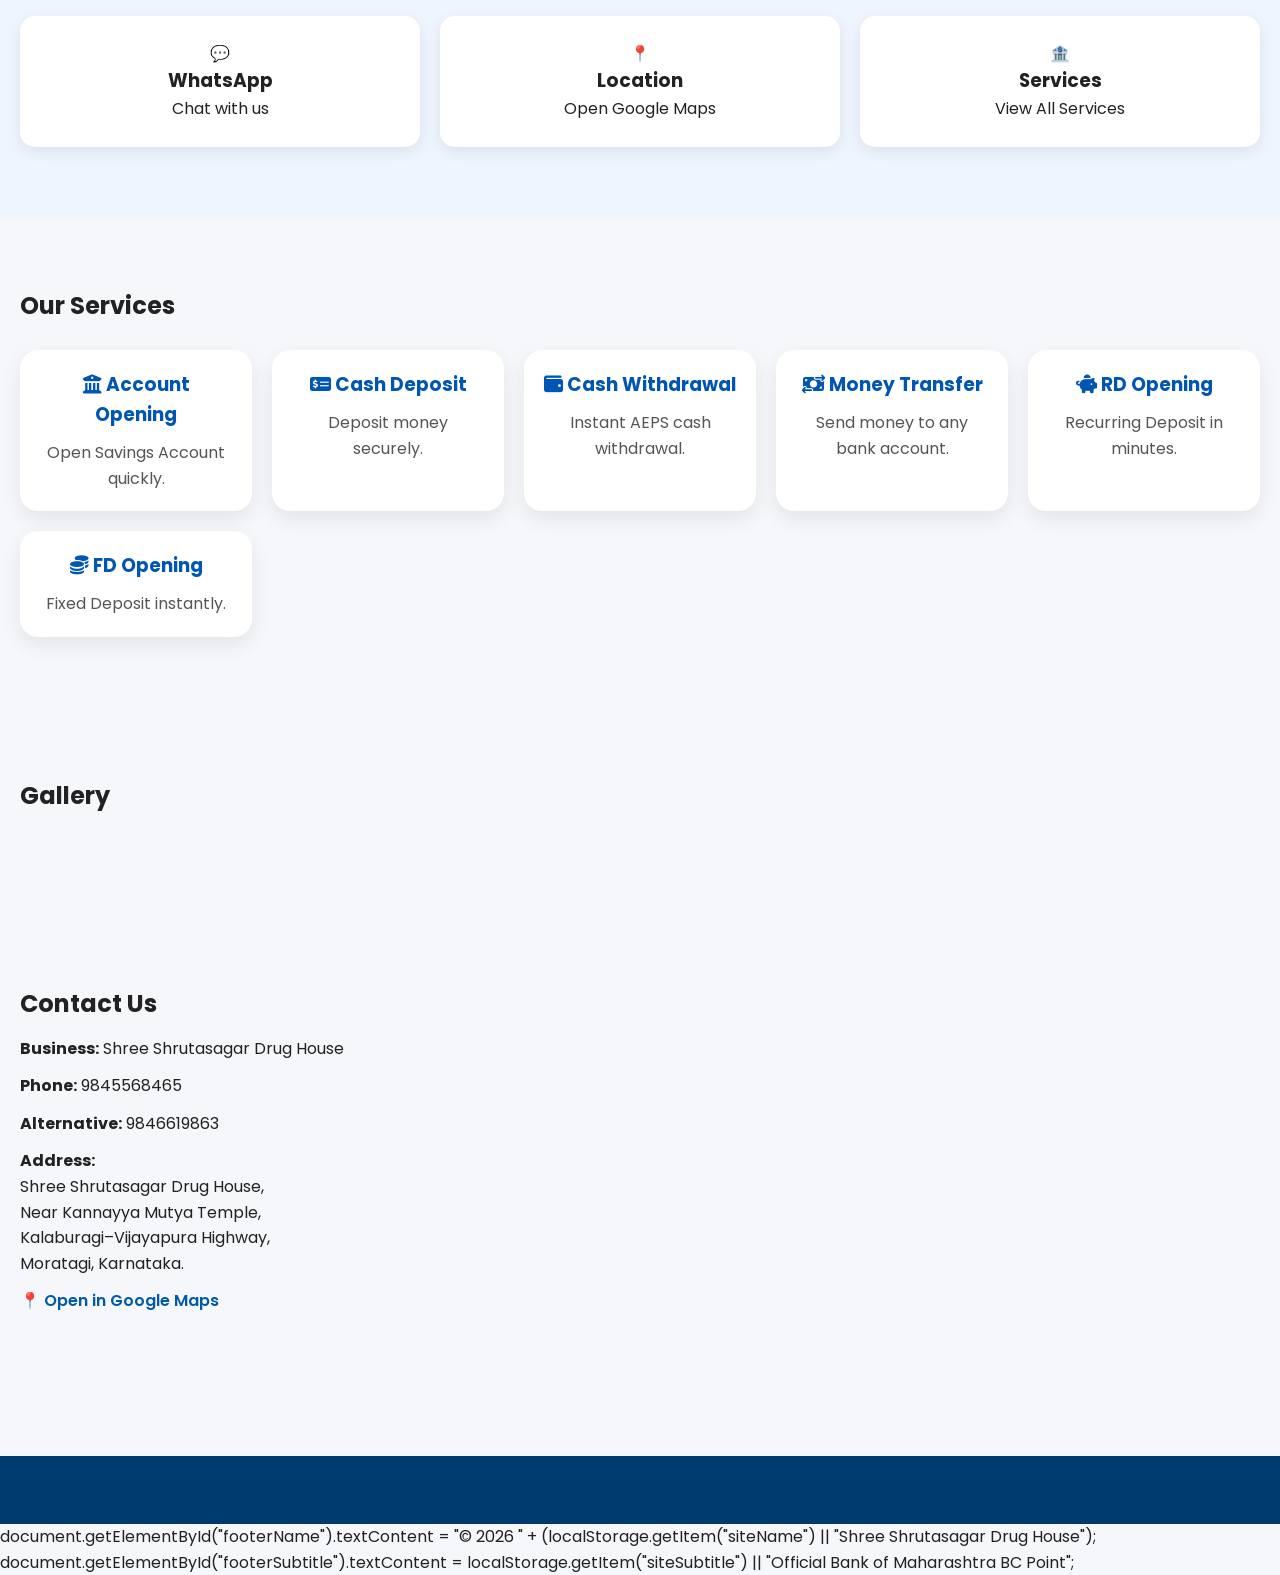
==== commit 880e5cf4: "Footer editable from admin" ====
--- a/index.html
+++ b/index.html
@@ -253,13 +253,9 @@
 
 <footer>
 
-<p>
-© 2026 Shree Shrutasagar Drug House
-</p>
-
-<p>
-Official Bank of Maharashtra BC Point
-</p>
+<p id="footerName"></p>
+
+<p id="footerSubtitle"></p>
 
 </footer>
 <!-- Status Alert Popup -->
@@ -299,6 +295,11 @@
 document.getElementById("siteHeaderSubtitle").textContent =
 localStorage.getItem("siteSubtitle") || "Official Bank of Maharashtra BC Point";
 </script>
+document.getElementById("footerName").textContent =
+"© 2026 " + (localStorage.getItem("siteName") || "Shree Shrutasagar Drug House");
+
+document.getElementById("footerSubtitle").textContent =
+localStorage.getItem("siteSubtitle") || "Official Bank of Maharashtra BC Point";
 </body>
 
 </html>
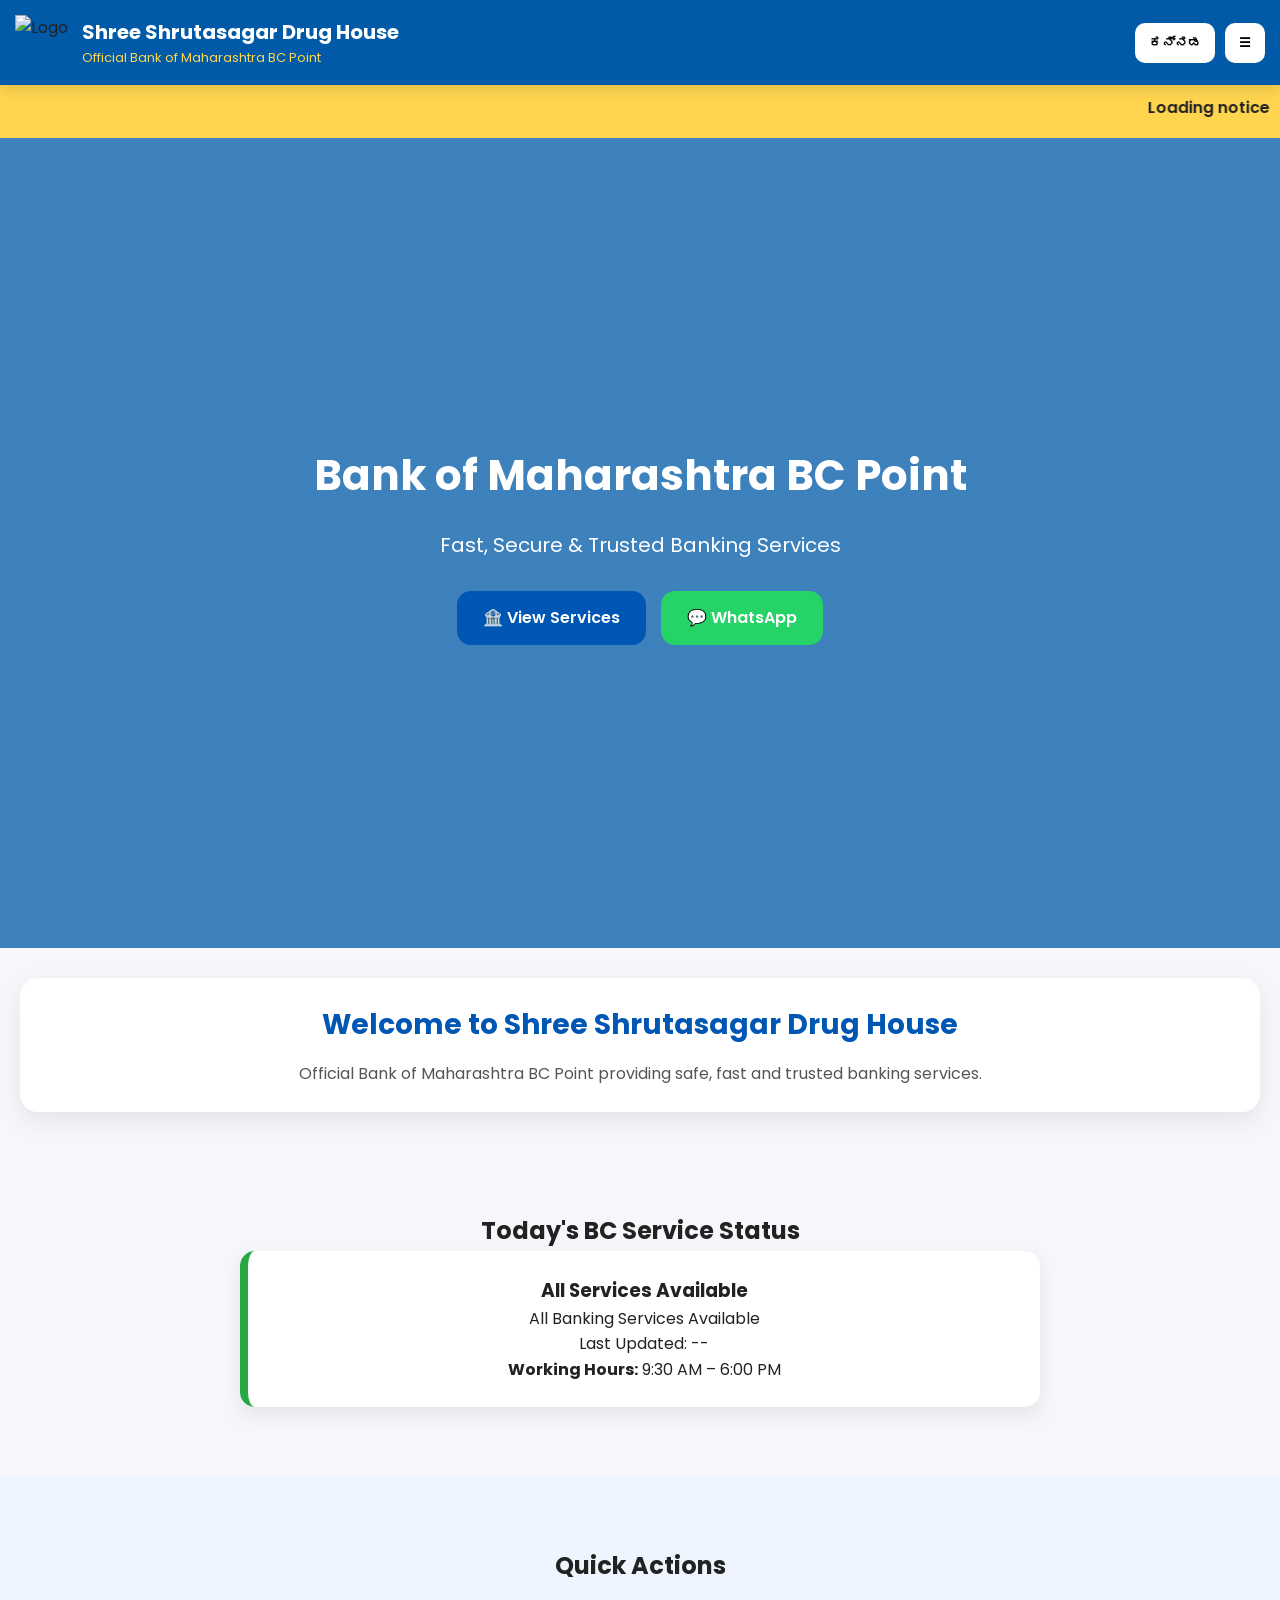
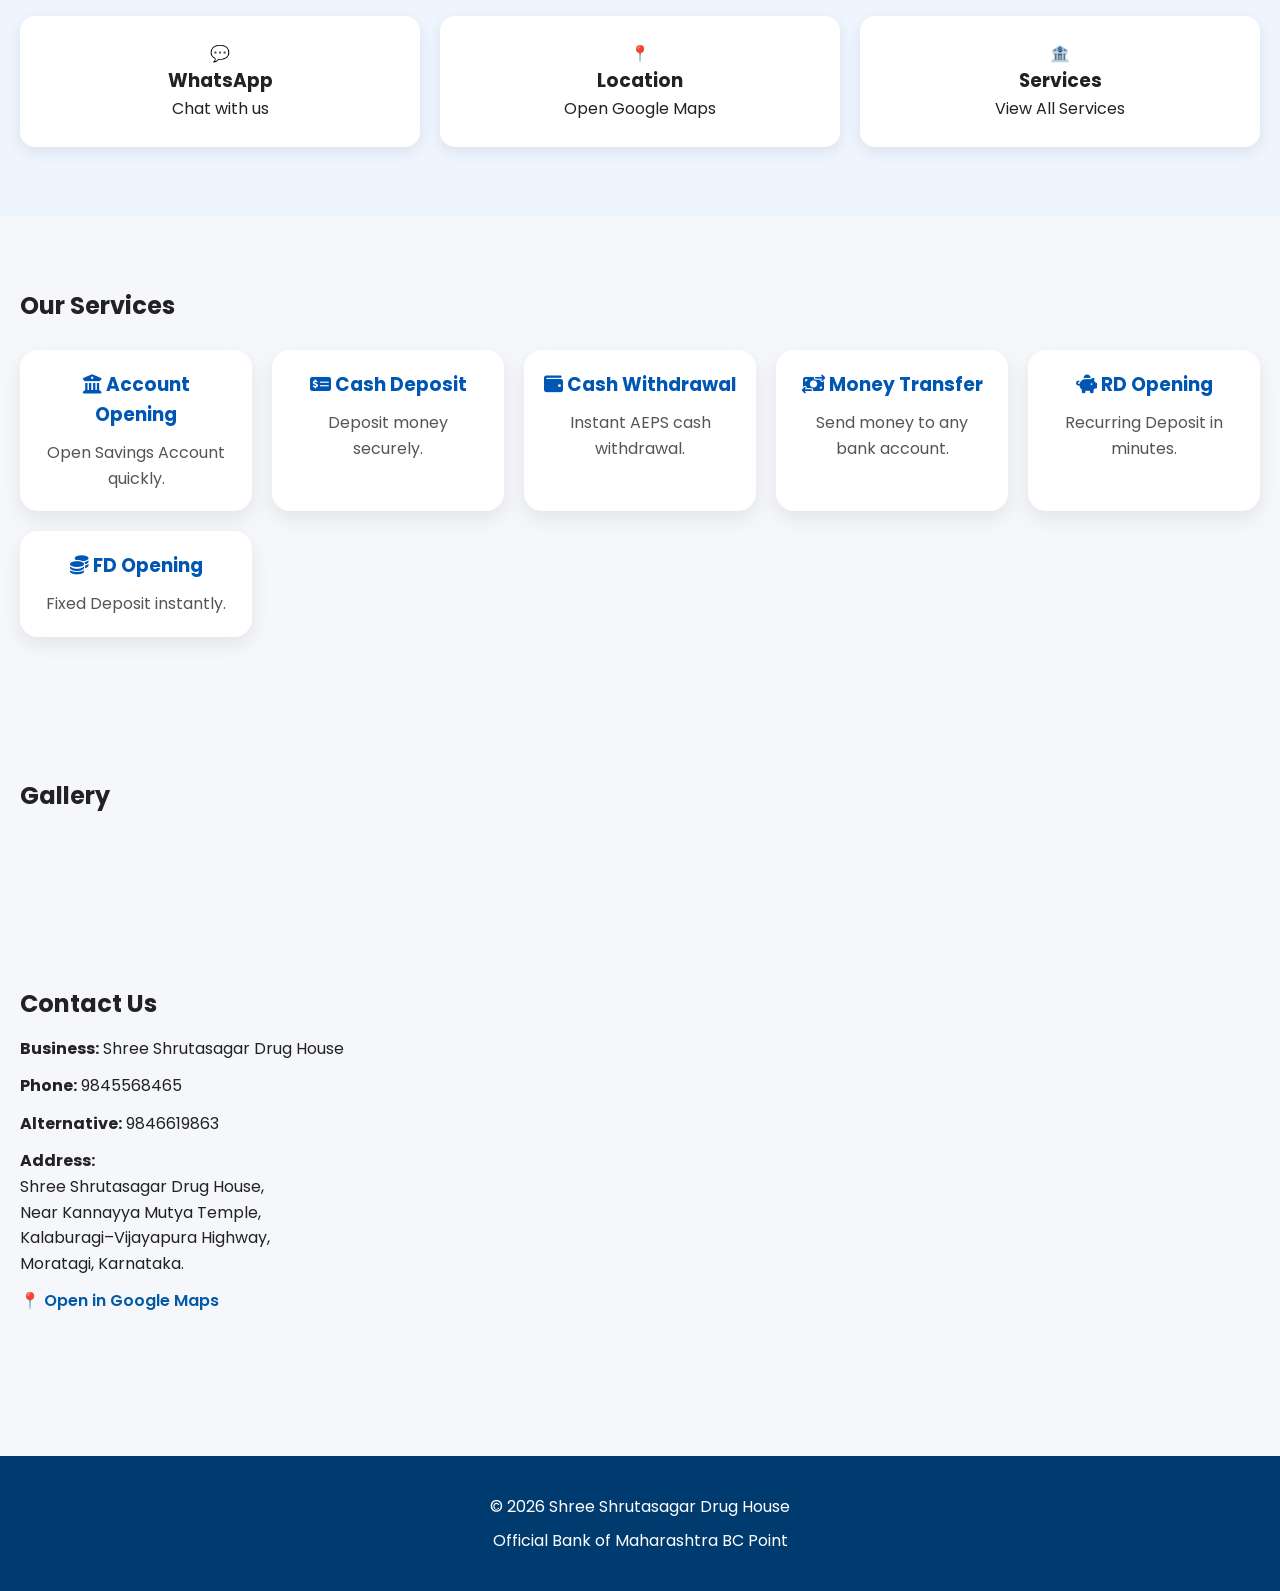
==== commit d03ab8ed: "Fix footer script" ====
--- a/index.html
+++ b/index.html
@@ -294,12 +294,13 @@
 
 document.getElementById("siteHeaderSubtitle").textContent =
 localStorage.getItem("siteSubtitle") || "Official Bank of Maharashtra BC Point";
-</script>
 document.getElementById("footerName").textContent =
 "© 2026 " + (localStorage.getItem("siteName") || "Shree Shrutasagar Drug House");
 
 document.getElementById("footerSubtitle").textContent =
 localStorage.getItem("siteSubtitle") || "Official Bank of Maharashtra BC Point";
+</script>
+
 </body>
 
 </html>
